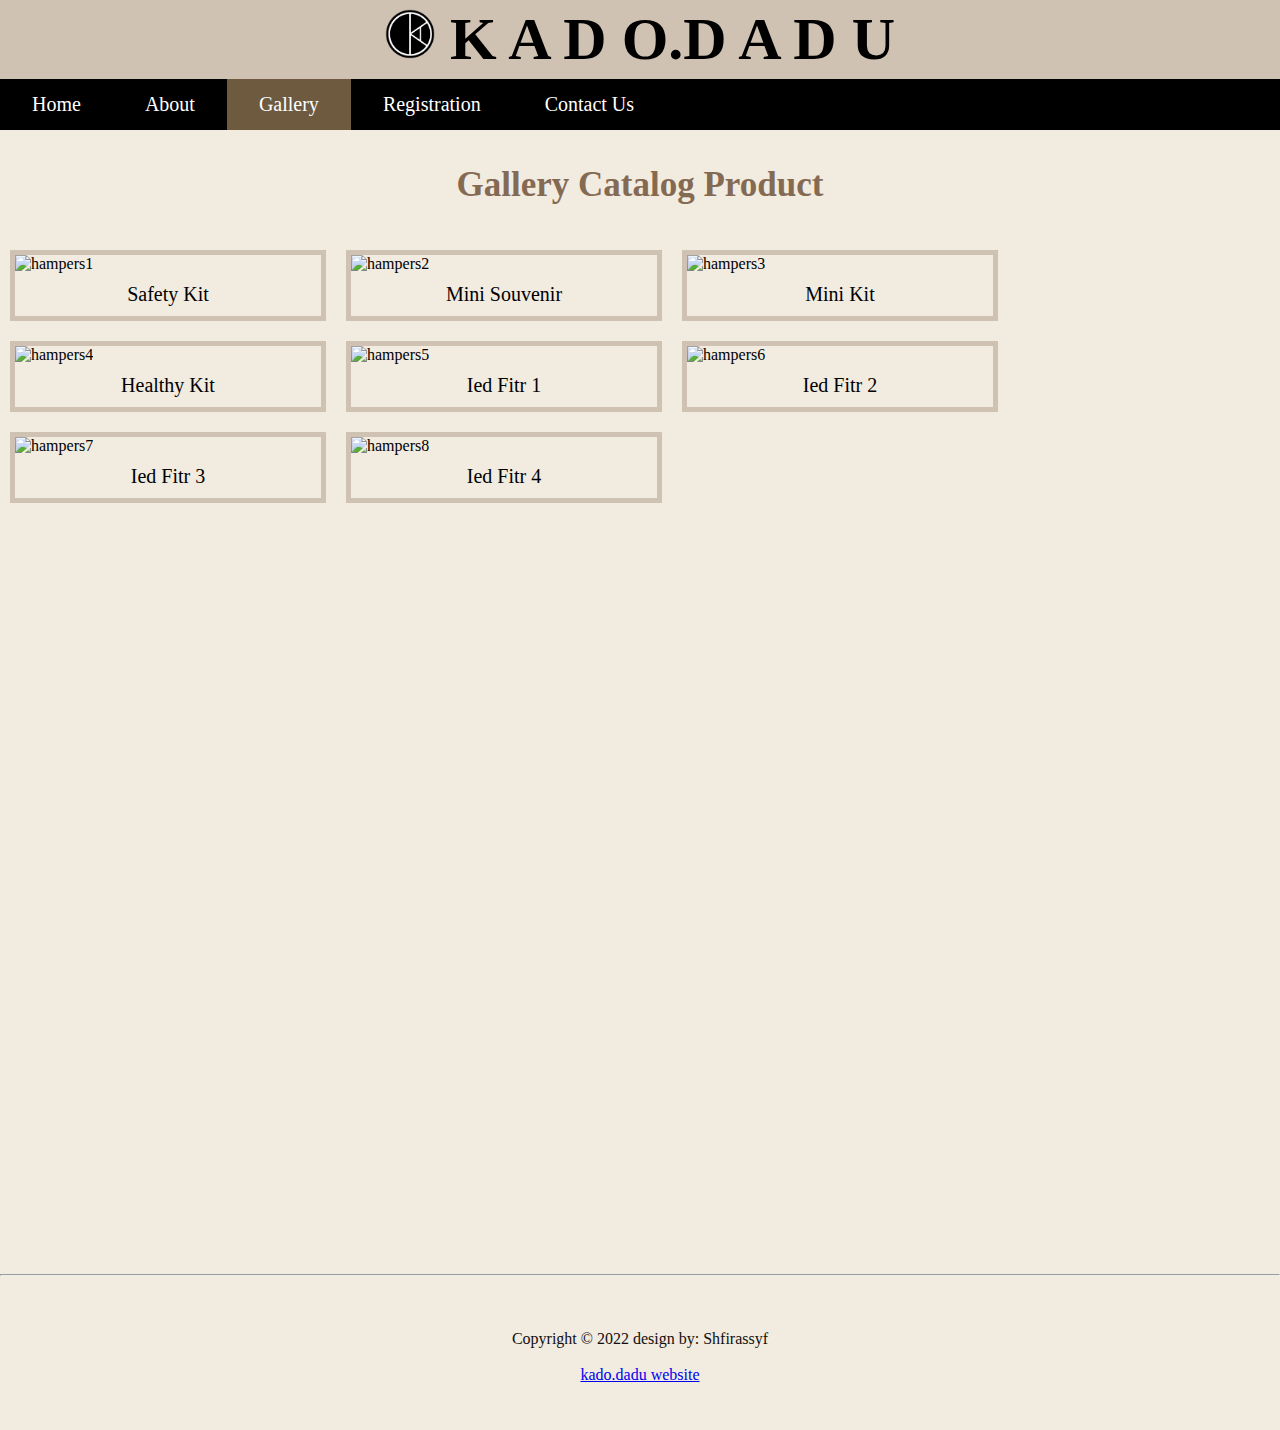
==== Gallery.html @ 2a580f95 "Add files via upload" ====
<!DOCTYPE html>
<html>
<head>
	<meta charset="utf-8">
	<meta name="viewport" content="width=device-width, initial-scale=1">
	<title>Gallery</title>
	<link rel="icon" type="image/x-icon" href="/img/logokd2.png">
	<link rel="stylesheet" href="/css/UTShafira.css">
</head>
<body style="background-color:#F1EBE0;">
	<script src="/js/UTShafira.js"></script>
	<!-- HEADER -->
		<div class="header">
			<img src="/img/logokd2.png" style="width: 50px">  K A D O.D A D U 
	</div>
	<!-- NAVIGATION BAR -->
	<ul>
		<li><a href="/index.html" target="_blank">Home</a></li>
		<li><a href="/About.html" target="_blank">About</a></li>
		<li class="stay"><a href="/Gallery.html">Gallery</a></li>
		<li><a href="/Registration.html" target="_blank">Registration</a></li>
		<li class="dropdown">
			<a href class="javascript:void(0)" class="dropdwn">Contact Us</a>
			<div class="dropdown-content">
				<a href="https://wa.me/6285156343343" target="_blank">WhatsApp</a>
				<a href="https://www.instagram.com/kado.dadu" target="_blank">Instagram</a>
				<a href="https://twitter.com/kado_dadu" target="_blank">Twitter</a>
				<a href="https://shopee.co.id/kado.dadu" target="_blank">Shopee</a>
				<a href="https://www.tokopedia.com/kadodadu" target="_blank">Tokopedia</a>
			</div>
		  </li>
	  </ul>
	  
	<!-- GALLERY -->
	<h3>Gallery Catalog Product</h3>
	<div class="gallery">
		<img src="/webstatis/img/healthy.jpg" alt="hampers1" width="100" height="100">
	  <div class="desc">Safety Kit</div>
	</div>
	
	<div class="gallery">
		<img src="/webstatis/img/minisouvenir.jpg" alt="hampers2" width="600" height="400">
	  <div class="desc">Mini Souvenir</div>
	</div>
	
	<div class="gallery">
		<img src="/webstatis/img/minikit1.jpg" alt="hampers3" width="600" height="400">
	  <div class="desc">Mini Kit</div>
	</div>
	
	<div class="gallery">
		<img src="/webstatis/img/healthykit.jpg" alt="hampers4" width="600" height="400">
	  <div class="desc">Healthy Kit</div>
	</div>
	<div class="gallery">
		<img src="/webstatis/img/iedfitr2.jpg" alt="hampers5" width="100" height="100">
	  <div class="desc">Ied Fitr 1</div>
	</div>
	
	<div class="gallery">
		<img src="/webstatis/img/iedfitr5.jpg" alt="hampers6" width="600" height="400">
	  <div class="desc">Ied Fitr 2</div>
	</div>
	
	<div class="gallery">
		<img src="/webstatis/img/iedfitr4.jpg" alt="hampers7" width="600" height="400">
	  <div class="desc">Ied Fitr 3</div>
	</div>
	
	<div class="gallery">
		<img src="/webstatis/img/iedfitr3.jpg" alt="hampers8" width="600" height="400">
	  <div class="desc">Ied Fitr 4</div>
	</div>
	<br><br><br><br><br><br><br><br><br><br><br><br><br><br><br><br><br><br><br>
	<br><br><br><br><br><br><br><br><br><br><br><br><br><br><br><br><br><br><br>
	<br><br><br><br><br><br><br><br><br><br><br><br><br><br><br><br><br><br><br>
	
	<!-- FOOTER -->
	<hr>
	<footer>
		<p>Copyright © 2022 design by: Shfirassyf<br><br>
		<a href="https://g.page/r/CSFiT39QSsRcEAE">kado.dadu website</a></p>
	  </footer>
		  </div>
		  
		  </div>
</body>
</html>
---- css/UTShafira.css ----
h1 {
  font-family: helvetica;
  font-size: 50px;
  text-align: center;
}

h2 {
	font-family: corbel;
	font-size: 30px;
	text-align: center;
	background-color: black;
}

h3 {
	font-family: corbel;
	text-align: center;
	color: #856A53;
	font-size: 35px;
	font-weight: bold;
}

h4 {
	font-family: corbel;
}

h5 {
	font-family: corbel;
	font-size: 20px;
	font-weight: none;
}


p {
	font-family: corbel;
}

a.judul:link, a.judul:visited {
	font-family: corbel;
	font-size: 30px;
	font-weight: bold;
	color: black;
	text-decoration: none;
}

  a.judul:hover, a.judul:active {
	color: rgb(24, 24, 24);
	text-decoration: underline;
  }


/* READ MORE */
#more {display: none;}


/* HEADER */
div.header {
	font-family: corbel;
	font-size: 60px;
	font-weight: bold;
	text-align: center;
  top: 0;
  padding: 5px;
  margin: auto;
  background-color: #CFC2B2;
}



/*NAVIGATION BAR*/
body {padding:0; margin: auto;}

ul {
	list-style-type: none;
	margin: auto;
	padding: 0px;
	overflow: hidden;
	background-color: rgb(0, 0, 0);
	position: sticky;
	top: 0px;
	font-family: corbel;
	font-size: 20px;
  }
  
  li {
	float: left;
  }

ul li a {
  display: block;
  color: white;
  text-align: center;
  padding: 14px 32px;
  text-decoration: none;
}

ul li.stay a {
	display: block;
	color: white;
	text-align: center;
	
	text-decoration: none;
	background-color: rgb(109, 90, 63);
  }

ul li a:hover:not(.active) {
	background-color: rgb(27, 27, 27);
} 

.dropdwn {
	display: inline-block;
	color: rgb(0, 0, 0);
	padding: 14px 16px;
	text-decoration: none;
	
}

.dropdown-content {
	display: none;
	background-color: #000000;
	min-width: 160px;
}

.dropdown-content a {
	color: white;
	padding: 12px 16px;
	text-decoration: none;
	display: block;
	text-align: center;
}
  
.dropdown-content a:hover {background-color: #f1f1f1;}
  
.dropdown:hover .dropdown-content {
	display: block;
	
}



/* SIDEBAR */
.kd-sidebar {
	height:90%;
	background-color:#fff;
	position:fixed;
	overflow:scroll;
	padding: 1%;
	
}

.kd-light-grey {
	color:rgb(202, 202, 202);
	background-color:#333;
	margin: 0;

}

.kd-container {
	padding:20px
}


/* GALLERY */
div.gallery {
	margin: 10px;
	border: 5px solid #CFC2B2;
	float: left;
	width: 316px;
}
  
div.gallery:hover {
	border: 7px solid #C39A76;
}
  
div.gallery img {
	width: 100%;
	height: auto;
}
  
div.desc {
	font-family: corbel;
	font-size: 20px;
	padding: 10px;
	text-align: center;
}

.material-symbols-outlined {
	font-variation-settings:
	'FILL' 0,
	'wght' 400,
	'GRAD' 0,
	'opsz' 48
}



/* TABLE */
  
table {
	font-family: sans-serif;
	border-collapse: collapse;
	width: 97%;
	margin-left: auto;
	margin-right: auto;
  }
  
table td, table th {
	font-size: 12px;
	border: 1px solid darkgrey;
	padding: 8px;
  }
  
table tr:hover {background-color: rgb(160, 94, 94);}
  
table th {
	padding-top: 12px;
	padding-bottom: 12px;
	text-align: center;
	background-color: #5c2d2d;
	color: white;
  }

table ul.c {

}



/* REGISTRATION */
* {
	box-sizing: border-box;
  }
  
  input[type=text], select, textarea {
	font-family: corbel;
	font-size: 17px;
	width: 100%;
	padding: 12px;
	border: 1px solid #ccc;
	border-radius: 4px;
	resize: vertical;
  }
  
  label {
	padding: 12px 12px 12px 0;
	display: inline-block;
  }
  
  input[type=submit] {
	font-family: corbel;
	font-size: 18px;
	background-color: #9B7F58;
	color: white;
	padding: 12px 20px;
	border: none;
	border-radius: 4px;
	cursor: pointer;
	float: right;
  }
  
  input[type=submit]:hover {
	background-color: rgb(109, 90, 63);
  }
  
  .container {
	font-family: corbel;
	font-size: 20px;
	border-radius: 10px;
	background-color: #CFC2B2;
	padding: 4%;
	width: 90%;
	margin-left: auto;
	margin-right: auto;
  }
  
  .col-25 {
	float: left;
	width: 230%;
	margin-top: 6px;
  }
  
  .col-75 {
	float: left;
	width: 95%;
	margin-top: 6px;
  }

  
  /* FOOTER */
footer {
	text-align: center;
	padding: 30px;
	color: rgb(17, 15, 15);
  }
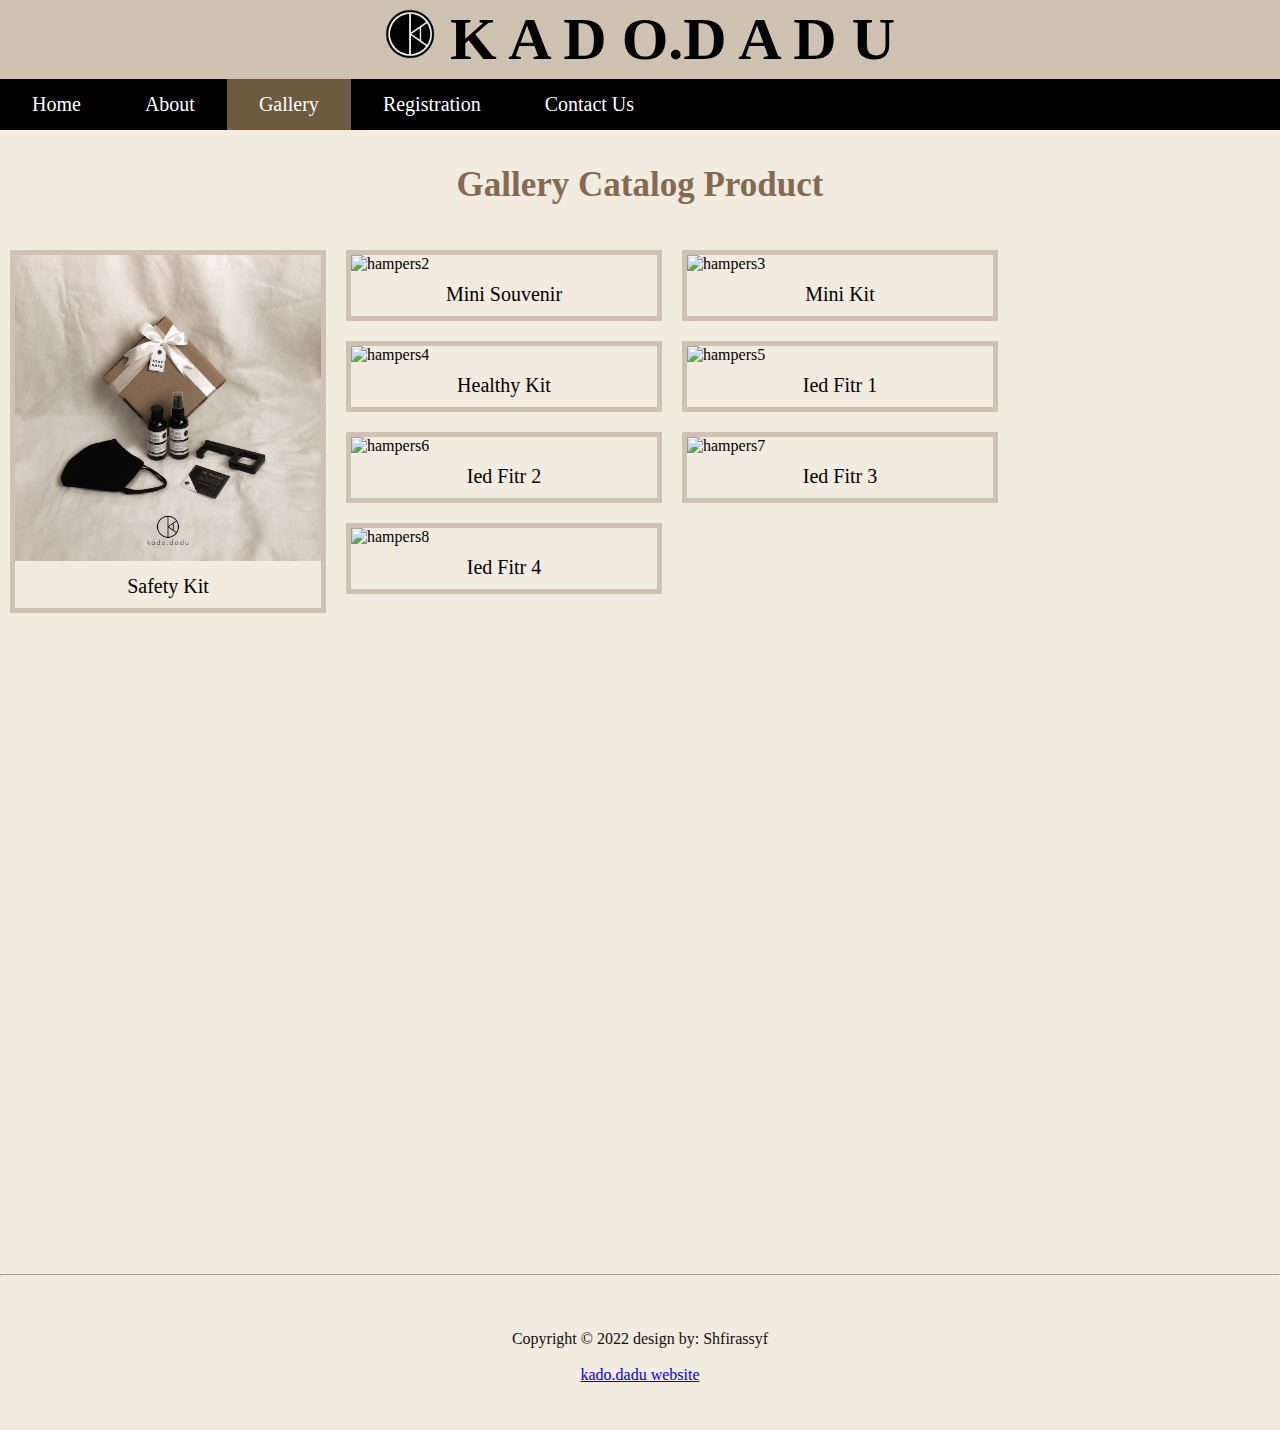
==== commit eb21627d: "Update Gallery.html" ====
--- a/Gallery.html
+++ b/Gallery.html
@@ -34,7 +34,7 @@
 	<!-- GALLERY -->
 	<h3>Gallery Catalog Product</h3>
 	<div class="gallery">
-		<img src="/webstatis/img/healthy.jpg" alt="hampers1" width="100" height="100">
+		<img src="/img/healthy.jpg" alt="hampers1" width="100" height="100">
 	  <div class="desc">Safety Kit</div>
 	</div>
 	
@@ -85,4 +85,4 @@
 		  
 		  </div>
 </body>
-</html>+</html>
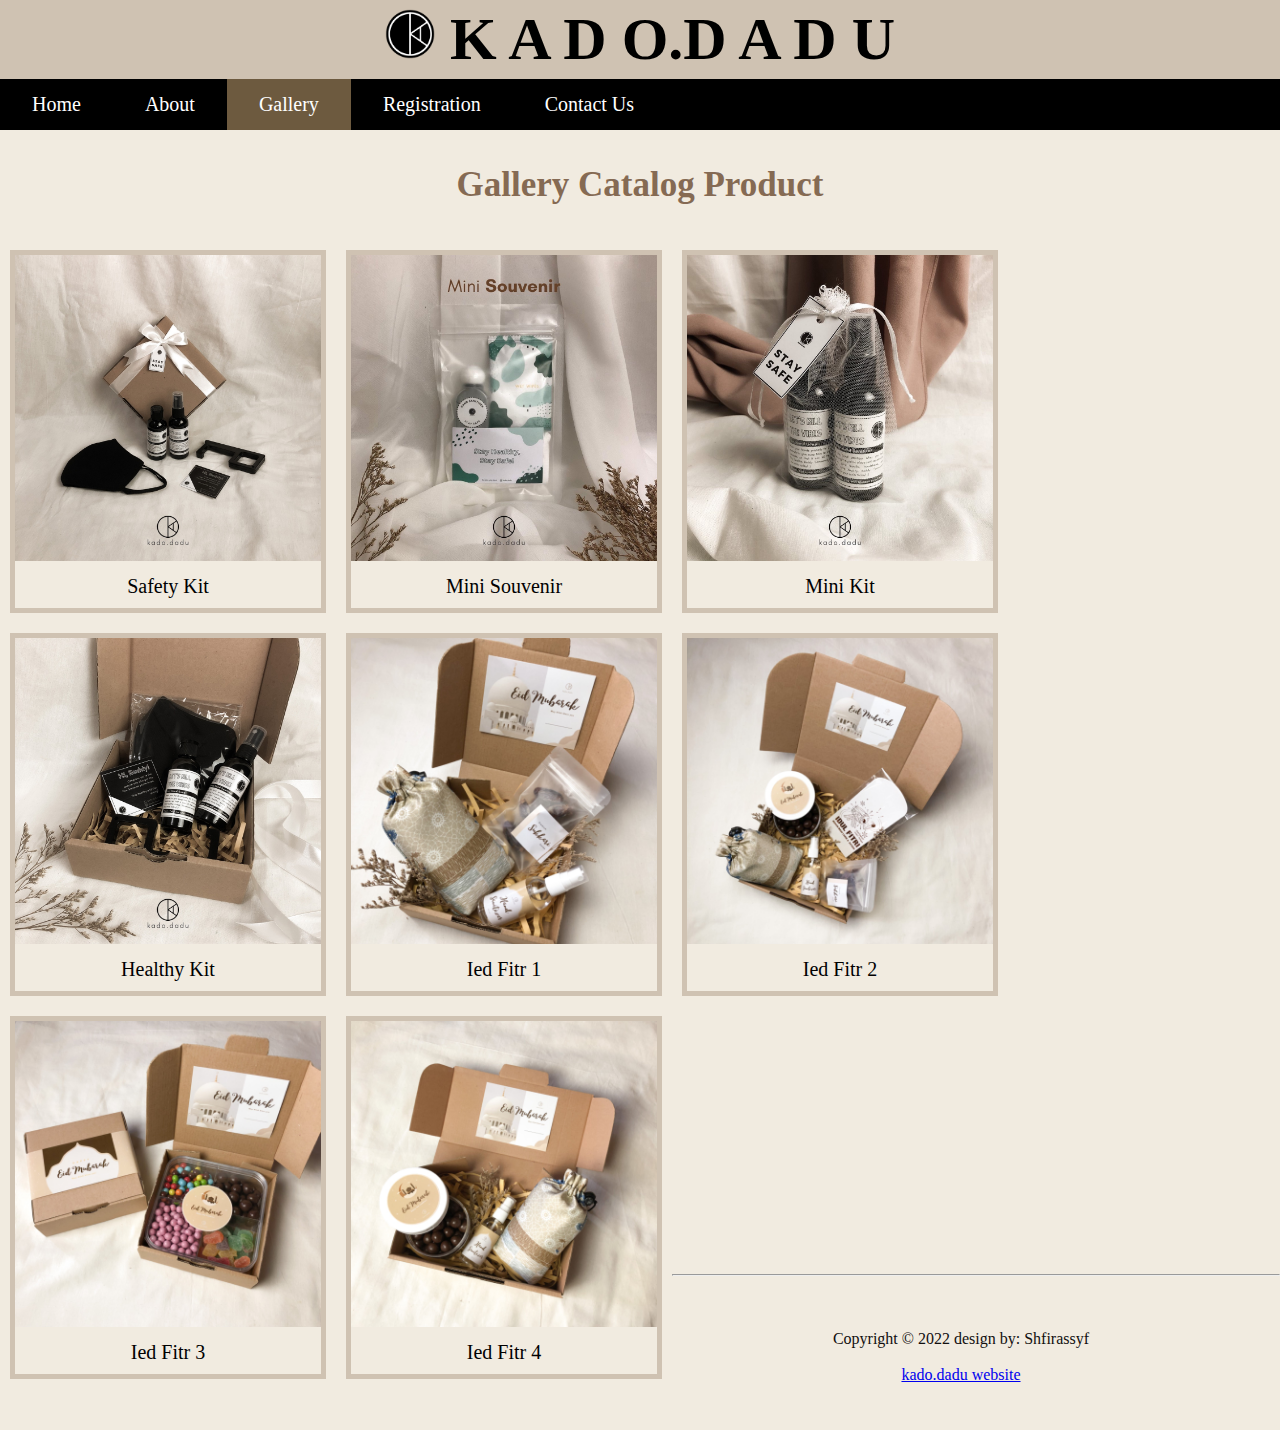
==== commit 46342b8a: "Update Gallery.html" ====
--- a/Gallery.html
+++ b/Gallery.html
@@ -39,36 +39,36 @@
 	</div>
 	
 	<div class="gallery">
-		<img src="/webstatis/img/minisouvenir.jpg" alt="hampers2" width="600" height="400">
+		<img src="/img/minisouvenir.jpg" alt="hampers2" width="600" height="400">
 	  <div class="desc">Mini Souvenir</div>
 	</div>
 	
 	<div class="gallery">
-		<img src="/webstatis/img/minikit1.jpg" alt="hampers3" width="600" height="400">
+		<img src="/img/minikit1.jpg" alt="hampers3" width="600" height="400">
 	  <div class="desc">Mini Kit</div>
 	</div>
 	
 	<div class="gallery">
-		<img src="/webstatis/img/healthykit.jpg" alt="hampers4" width="600" height="400">
+		<img src="/img/healthykit.jpg" alt="hampers4" width="600" height="400">
 	  <div class="desc">Healthy Kit</div>
 	</div>
 	<div class="gallery">
-		<img src="/webstatis/img/iedfitr2.jpg" alt="hampers5" width="100" height="100">
+		<img src="/img/iedfitr2.jpg" alt="hampers5" width="100" height="100">
 	  <div class="desc">Ied Fitr 1</div>
 	</div>
 	
 	<div class="gallery">
-		<img src="/webstatis/img/iedfitr5.jpg" alt="hampers6" width="600" height="400">
+		<img src="/img/iedfitr5.jpg" alt="hampers6" width="600" height="400">
 	  <div class="desc">Ied Fitr 2</div>
 	</div>
 	
 	<div class="gallery">
-		<img src="/webstatis/img/iedfitr4.jpg" alt="hampers7" width="600" height="400">
+		<img src="/img/iedfitr4.jpg" alt="hampers7" width="600" height="400">
 	  <div class="desc">Ied Fitr 3</div>
 	</div>
 	
 	<div class="gallery">
-		<img src="/webstatis/img/iedfitr3.jpg" alt="hampers8" width="600" height="400">
+		<img src="/img/iedfitr3.jpg" alt="hampers8" width="600" height="400">
 	  <div class="desc">Ied Fitr 4</div>
 	</div>
 	<br><br><br><br><br><br><br><br><br><br><br><br><br><br><br><br><br><br><br>
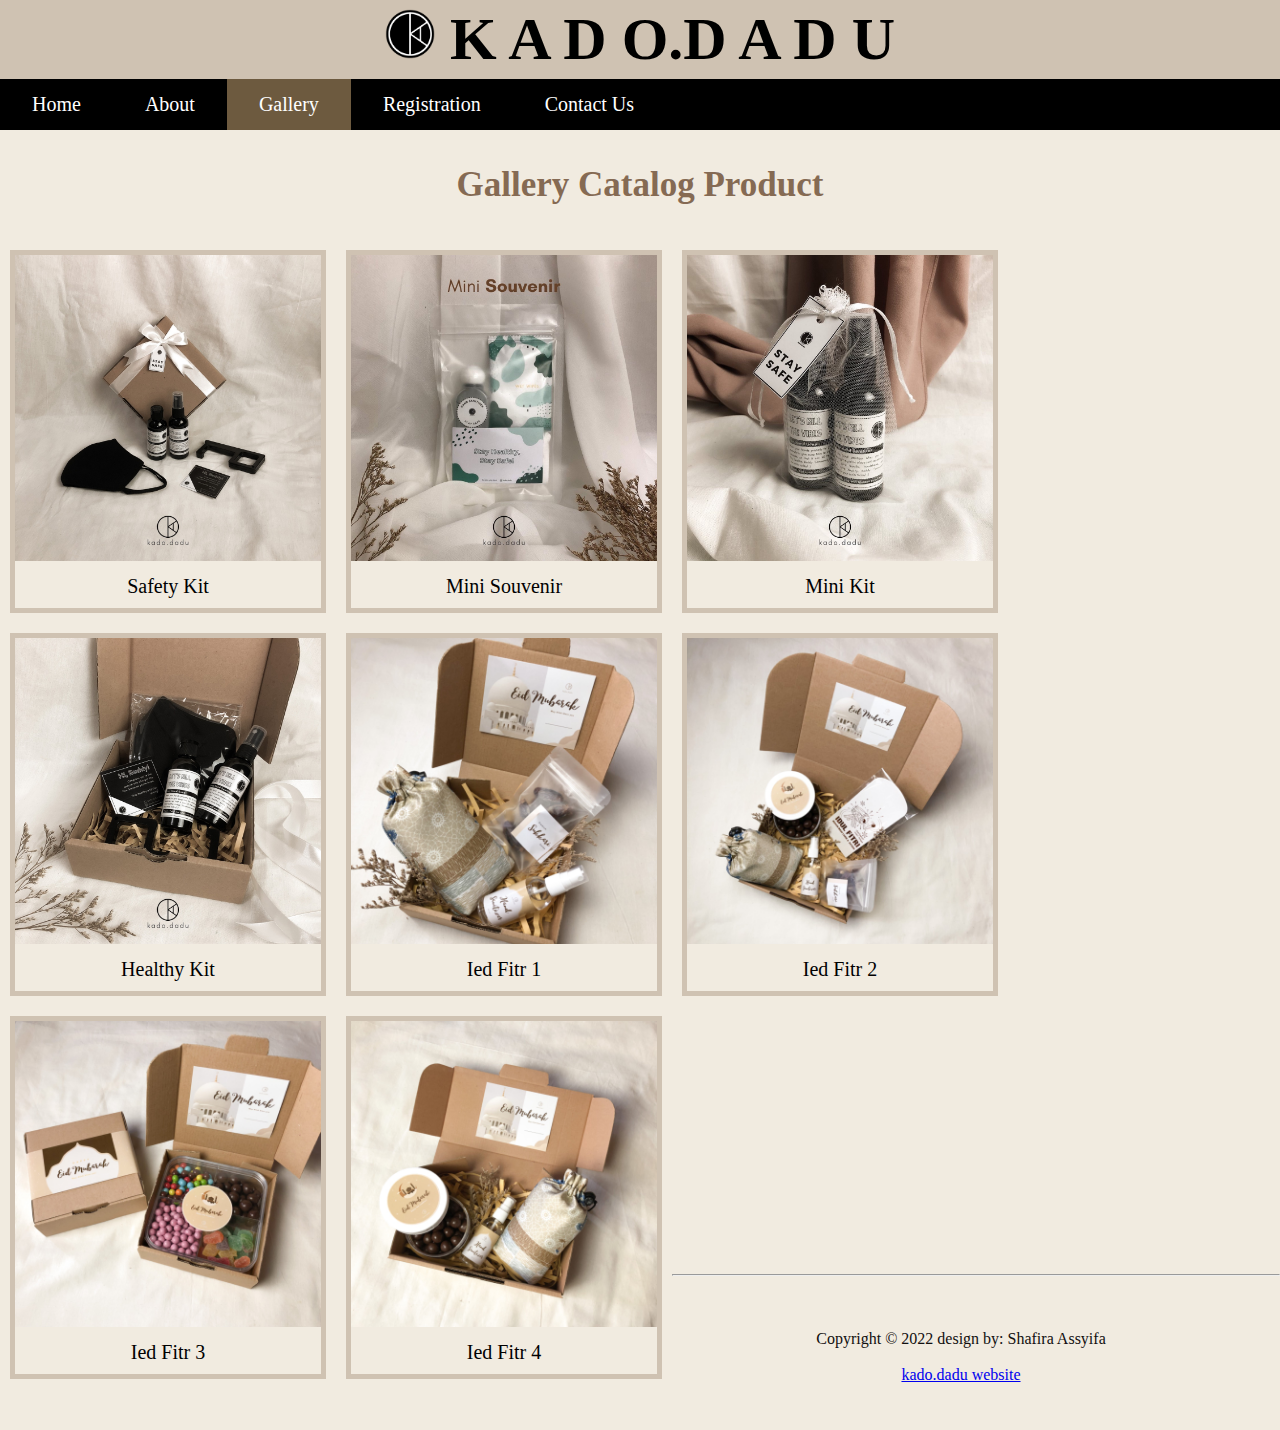
==== commit c8b1e4dc: "Update Gallery.html" ====
--- a/Gallery.html
+++ b/Gallery.html
@@ -78,7 +78,7 @@
 	<!-- FOOTER -->
 	<hr>
 	<footer>
-		<p>Copyright © 2022 design by: Shfirassyf<br><br>
+		<p>Copyright © 2022 design by: Shafira Assyifa<br><br>
 		<a href="https://g.page/r/CSFiT39QSsRcEAE">kado.dadu website</a></p>
 	  </footer>
 		  </div>
